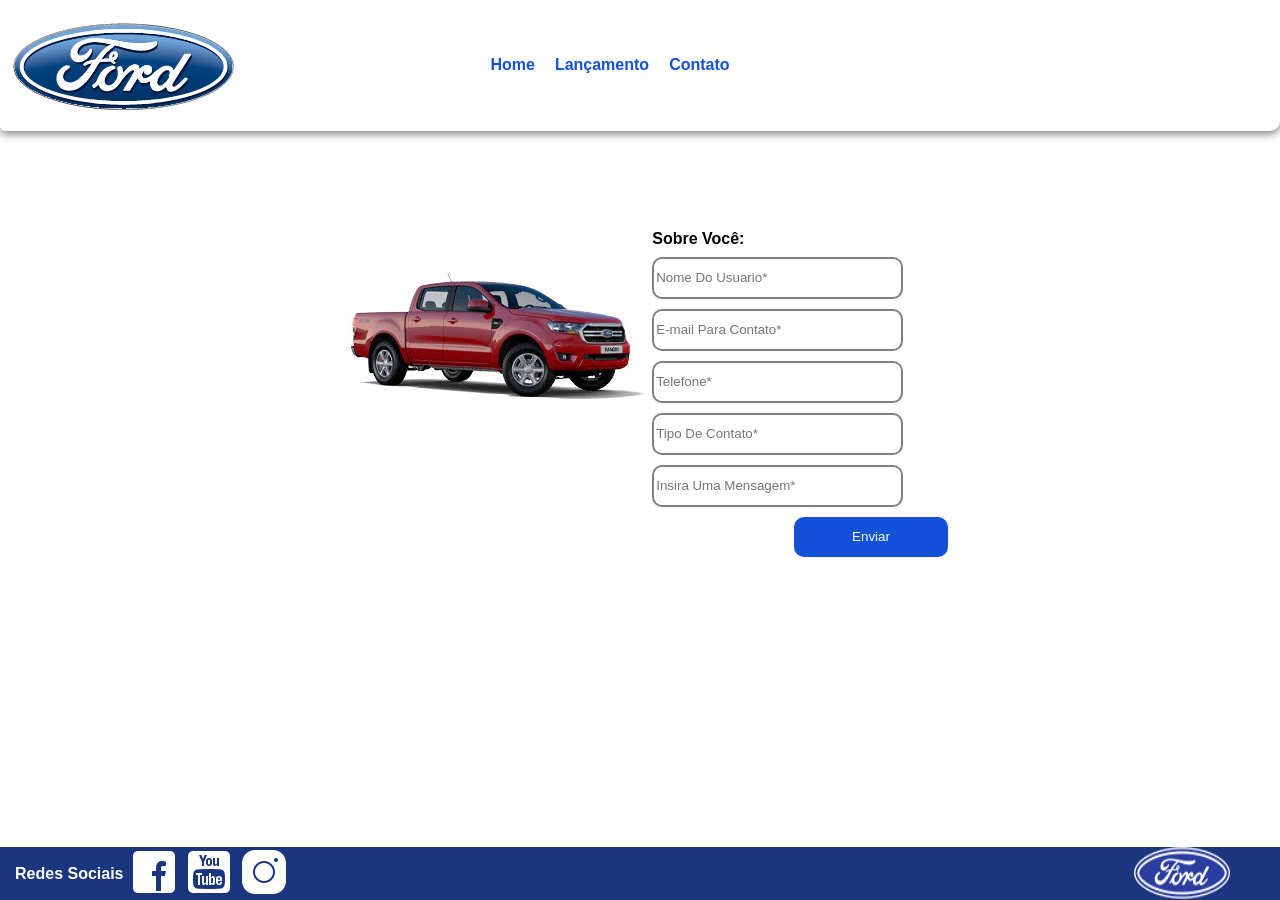
==== src/pages/contato.html @ 58bc2431 "Adiciona página de contato com formulário e seção de redes sociais; cria arquivo de estilos para a p" ====
<!DOCTYPE html>
<html lang="pt-br">
<head>
    <meta charset="UTF-8">
    <meta name="viewport" content="width=device-width, initial-scale=1.0">
    <title>Desafio_4_HTML_E_CSS_Diogo Da Silva Souza</title>
    <link rel="stylesheet" href="../css/reset.css">
    <link rel="stylesheet" href="../css/contato.css">
</head>
<body>

    <header>
        <img src="../img/logo-ford-256.png" alt="Logo da Ford Do Header">
        <nav>
            <a href="../../index.html">Home</a>
            <a href="./lancamento.html">Lançamento</a>
            <a href="./contato.html">Contato</a>
        </nav>
    </header>

    <main>
        <section id="imagem">
            <img src="../img/xls 2.2 diesel.jpg" alt="xls 2.2 diesel">
        </section>

        <section id="formulario">
            <form>
                <p>Sobre Você:</p>
                <input type="text" placeholder="Nome Do Usuario*" class="inputs">
                <input type="email" placeholder="E-mail Para Contato*" class="inputs">
                <input type="number" placeholder="Telefone*" class="inputs">
                <input list="Contatos" id="Contato" name="Contato" placeholder="Tipo De Contato*" class="inputs">
                <datalist id="Contatos">
                    <option value="Elogio">
                    <option value="Reclamação">
                    <option value="Solicitação">
                </datalist>
                <input type="text" placeholder="Insira Uma Mensagem*" class="inputs">
                <input type="submit" value="Enviar" id="Enviar">
            </form>
        </section>

    </main>

    <footer>
        <div id="Redes">
            <p>Redes Sociais</p>
            <a href="https://www.facebook.com/FordBrasil/?locale=pt_BR" target="_blank"><img src="../img/facebook-50.png" alt="Logo do Facebook"></img></a>
            <a href="https://www.youtube.com/fordbrasil" target="_blank"><img src="../img/youtube-squared-50.png" alt="Logo do Facebook"></img></a>
            <a href="https://www.instagram.com/fordbrasil/" target="_blank"><img src="../img/instagram-logo-50.png" alt="Logo do Facebook"></img></a>
        </div>

        <img src="../img/ford-96.png" alt="Logo Da Ford">
    </footer>
    
    
</body>
</html>
---- src/css/contato.css ----
:root{
    --cor1: #1351d8;
    --cor2: #1b357e;
}

body{
    display: flex;
    flex-direction: column;
    min-height: 100vh;
}

header{
    display: flex;
    flex-wrap: wrap;
    align-items: center;
    justify-content: flex-start;
    box-shadow: 0px 3px 9px rgba(0, 0, 0, 0.5);
    border-radius: 0px 0px 10px 5px;
    position: relative;
    height: 14.5vh;
}

header > img{
    padding: 10px 0px 10px 10px;
    position: absolute;
}

header > nav{
    display: flex;
    flex: 1;
    justify-content: center;
    gap: 20px;
    padding-right: 60px;
}

header > nav > a{
    text-decoration: none;
    color: var(--cor1);
    font-weight: bolder;
}

main{
    flex: 1;
    display: flex;
    justify-content: center;
    align-items: center;
}

main > section#imagem > img{
    margin-bottom: 33vh;
}

main > section#formulario{
    display: flex;
    margin-bottom: 190px;
}

section#formulario > form{
    display: flex;
    flex-direction: column;
    gap: 10px;
}

form > p{
    font-weight: bolder;
}

form > input.inputs{
    width: 19vw;
    height: 4vh;
    border-radius: 10px;
    border: 2px solid gray
}

form > input#Enviar{
    background-color: var(--cor1);
    width: 12vw;
    height: 4.5vh;
    border-radius: 10px;
    margin-left: 142px;
    color: white;
    border: 2px solid var(--cor1)


    
}




































footer{
    background-color: var(--cor2);
    display: flex;
    justify-content: space-between;
}

footer > div#Redes{
    display: flex;
    color: white;
    font-weight: bolder;
    padding-left: 15px;
    align-items: center;
    gap: 5px;
}

footer > img{
    padding-right: 50px;
}
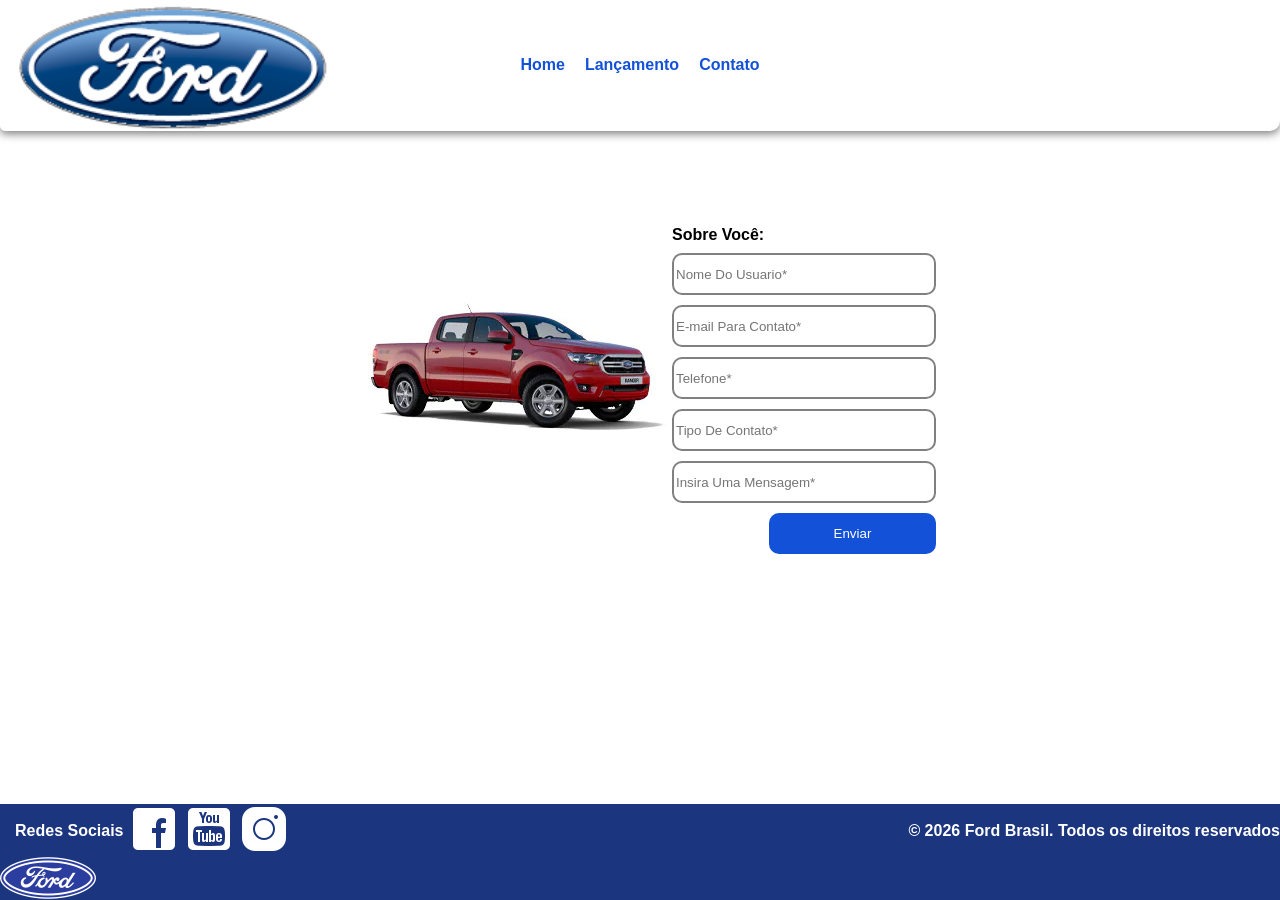
==== commit 0f445456: "Adiciona aviso de direitos autorais no rodapé das páginas de contato e lançamento; ajusta estilos do" ====
--- a/src/pages/contato.html
+++ b/src/pages/contato.html
@@ -49,6 +49,7 @@
             <a href="https://www.youtube.com/fordbrasil" target="_blank"><img src="../img/youtube-squared-50.png" alt="Logo do Facebook"></img></a>
             <a href="https://www.instagram.com/fordbrasil/" target="_blank"><img src="../img/instagram-logo-50.png" alt="Logo do Facebook"></img></a>
         </div>
+        <p>&copy; 2026 Ford Brasil. Todos os direitos reservados</p>
 
         <img src="../img/ford-96.png" alt="Logo Da Ford">
     </footer>
--- a/src/css/contato.css
+++ b/src/css/contato.css
@@ -18,11 +18,13 @@
     border-radius: 0px 0px 10px 5px;
     position: relative;
     height: 14.5vh;
+    width: 100vw;
 }
 
 header > img{
-    padding: 10px 0px 10px 10px;
     position: absolute;
+    padding-left: 15px;
+    height: 100%;
 }
 
 header > nav{
@@ -30,7 +32,6 @@
     flex: 1;
     justify-content: center;
     gap: 20px;
-    padding-right: 60px;
 }
 
 header > nav > a{
@@ -39,6 +40,35 @@
     font-weight: bolder;
 }
 
+@media (max-width:1100px){
+
+    header > img{
+        position: static;
+        padding-right: 4px;
+    }
+    header{
+        justify-content: space-around;
+        align-items: center;
+        height: auto;
+    }
+}
+
+@media (max-width:545px){
+
+    header > img{
+        position: static;
+        padding-bottom: 10px;
+    }
+    header{
+        justify-content: center;
+        flex-direction: column;
+        align-items: center;
+        height: auto;
+    }
+    
+
+}
+
 main{
     flex: 1;
     display: flex;
@@ -46,19 +76,37 @@
     align-items: center;
 }
 
-main > section#imagem > img{
-    margin-bottom: 33vh;
+main > section#imagem {
+    padding-bottom: 15%;
 }
 
 main > section#formulario{
     display: flex;
-    margin-bottom: 190px;
+    padding-bottom: 12%;
+    width: 20%;
+    
+}
+
+@media (max-width:700px){
+
+    main > section#imagem {
+        padding-bottom: 0%;
+    }
+    main > section#formulario {
+        padding-bottom: 0%;
+        width: 58%;
+        padding-bottom: 20px;
+    }
+    main{
+        flex-direction: column;
+    }
 }
 
 section#formulario > form{
     display: flex;
     flex-direction: column;
     gap: 10px;
+    width: 100%;
 }
 
 form > p{
@@ -66,7 +114,7 @@
 }
 
 form > input.inputs{
-    width: 19vw;
+    width: 100%;
     height: 4vh;
     border-radius: 10px;
     border: 2px solid gray
@@ -74,15 +122,51 @@
 
 form > input#Enviar{
     background-color: var(--cor1);
-    width: 12vw;
+    width: 65%;
     height: 4.5vh;
     border-radius: 10px;
-    margin-left: 142px;
-    color: white;
-    border: 2px solid var(--cor1)
-
-
-    
+    color: white;
+    border: 2px solid var(--cor1);
+    margin-left: 38%;
+}
+
+footer{
+    background-color: var(--cor2);
+    display: flex;
+    width: 100vw;
+    justify-content: space-around;
+    flex-wrap: wrap;
+    gap: 23%;
+}
+
+footer > div#Redes{
+    display: flex;
+    color: white;
+    font-weight: bolder;
+    align-items: center;
+    gap: 5px;
+    flex-wrap: wrap;
+}
+
+footer > p{
+    color: white;
+    font-weight: bolder;
+    align-self: center;
+}
+
+@media (max-width: 500px){
+    footer > div#Redes{
+        padding-left: 0;
+    }
+
+    footer > img{
+        padding-right: 0;
+    }
+
+    footer{
+        justify-content: space-around;
+        gap: 10px;
+    }
 }
 
 
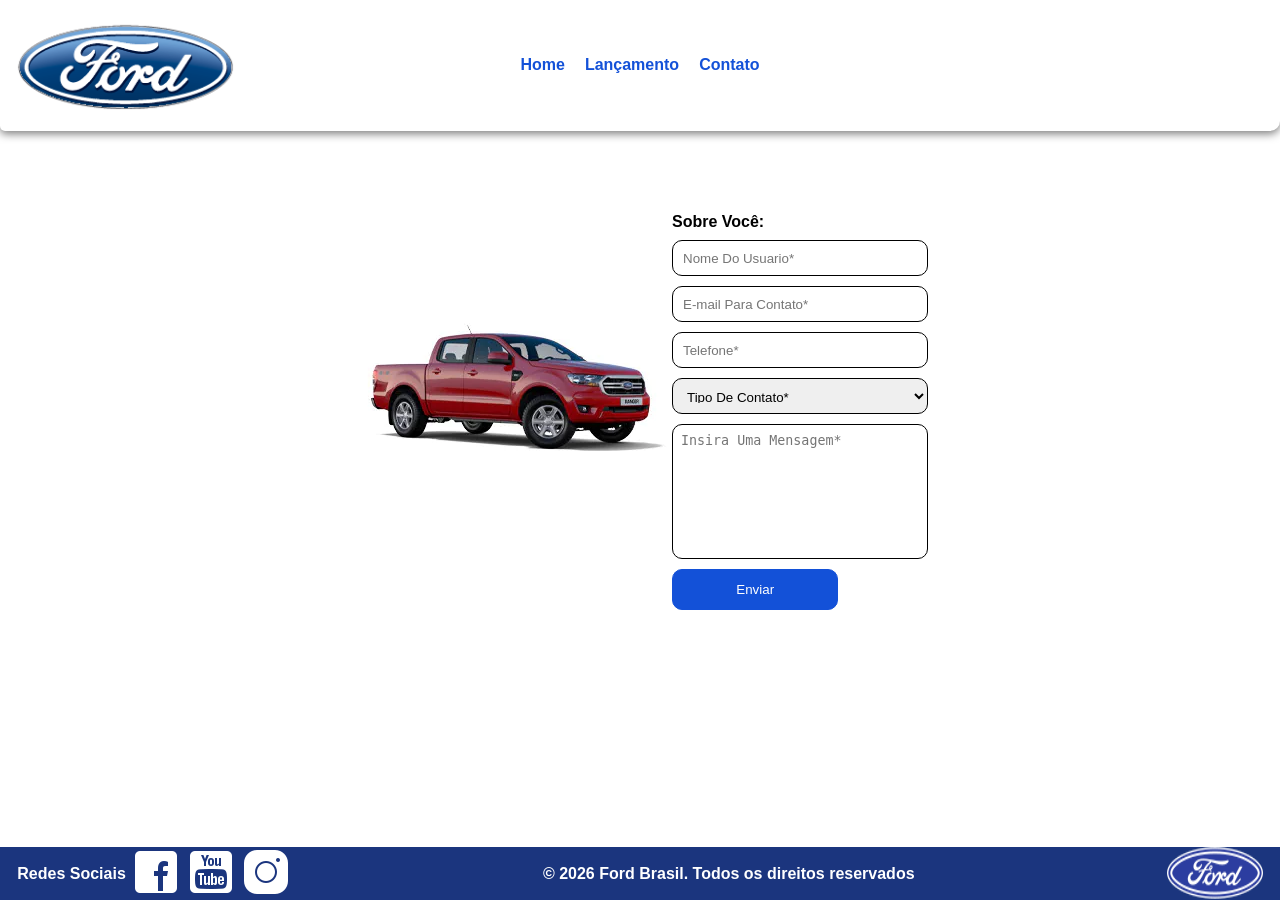
==== commit ffba5f0a: "Atualiza o conteúdo do main para incluir links nas imagens e ajusta o estilo dos formulários no cont" ====
--- a/src/pages/contato.html
+++ b/src/pages/contato.html
@@ -26,16 +26,18 @@
         <section id="formulario">
             <form>
                 <p>Sobre Você:</p>
-                <input type="text" placeholder="Nome Do Usuario*" class="inputs">
-                <input type="email" placeholder="E-mail Para Contato*" class="inputs">
-                <input type="number" placeholder="Telefone*" class="inputs">
-                <input list="Contatos" id="Contato" name="Contato" placeholder="Tipo De Contato*" class="inputs">
-                <datalist id="Contatos">
-                    <option value="Elogio">
-                    <option value="Reclamação">
-                    <option value="Solicitação">
-                </datalist>
-                <input type="text" placeholder="Insira Uma Mensagem*" class="inputs">
+                <input type="text" placeholder="Nome Do Usuario*" class="inputs" required>
+                <input type="email" placeholder="E-mail Para Contato*" class="inputs" required>
+                <input type="number" placeholder="Telefone*" class="inputs" required>
+                
+                <select id="select" class="inputs" required>
+                    <option selected disabled hidden>Tipo De Contato*</option>
+                    <option>Elogio</option>
+                    <option>Reclamação</option>
+                    <option>Solicitação</option>
+                </select>
+
+                <textarea placeholder="Insira Uma Mensagem*" class="inputs" id="textarea"></textarea>
                 <input type="submit" value="Enviar" id="Enviar">
             </form>
         </section>
--- a/src/css/contato.css
+++ b/src/css/contato.css
@@ -24,7 +24,7 @@
 header > img{
     position: absolute;
     padding-left: 15px;
-    height: 100%;
+    height: 70%;
 }
 
 header > nav{
@@ -44,7 +44,8 @@
 
     header > img{
         position: static;
-        padding-right: 4px;
+        height: 10vh;
+        padding: 15px 0px 15px 10px;
     }
     header{
         justify-content: space-around;
@@ -57,7 +58,8 @@
 
     header > img{
         position: static;
-        padding-bottom: 10px;
+        padding: 15px 0px 15px 0px;
+        height: 10vh;
     }
     header{
         justify-content: center;
@@ -66,6 +68,10 @@
         height: auto;
     }
     
+    nav{
+        padding-bottom: 15px;
+    }
+    
 
 }
 
@@ -87,7 +93,7 @@
     
 }
 
-@media (max-width:700px){
+@media (max-width:800px){
 
     main > section#imagem {
         padding-bottom: 0%;
@@ -113,11 +119,25 @@
     font-weight: bolder;
 }
 
-form > input.inputs{
+form > .inputs{
     width: 100%;
     height: 4vh;
     border-radius: 10px;
-    border: 2px solid gray
+    border: 1px solid black;
+    box-sizing: border-box;
+    padding: 10px;
+
+}
+
+form > #select{
+    width: 100%;
+    height: 4vh;
+}
+
+form > #textarea{
+    height: 15vh;
+    padding: 8px;
+    resize: none;
 }
 
 form > input#Enviar{
@@ -126,8 +146,9 @@
     height: 4.5vh;
     border-radius: 10px;
     color: white;
-    border: 2px solid var(--cor1);
-    margin-left: 38%;
+    border: 1px solid var(--cor1);
+    box-sizing: border-box;
+    padding: 0;
 }
 
 footer{
@@ -136,7 +157,7 @@
     width: 100vw;
     justify-content: space-around;
     flex-wrap: wrap;
-    gap: 23%;
+    gap: 26%;
 }
 
 footer > div#Redes{
@@ -156,69 +177,58 @@
 
 @media (max-width: 500px){
     footer > div#Redes{
-        padding-left: 0;
+        padding: 0;
     }
 
     footer > img{
-        padding-right: 0;
+        padding: 0;
+    }
+
+    footer > p{
+        padding: 0;
+        text-align: center;
     }
 
     footer{
         justify-content: space-around;
-        gap: 10px;
-    }
-}
-
-
-
-
-
-
-
-
-
-
-
-
-
-
-
-
-
-
-
-
-
-
-
-
-
-
-
-
-
-
-
-
-
-
-
-
-footer{
-    background-color: var(--cor2);
-    display: flex;
-    justify-content: space-between;
-}
-
-footer > div#Redes{
-    display: flex;
-    color: white;
-    font-weight: bolder;
-    padding-left: 15px;
-    align-items: center;
-    gap: 5px;
-}
-
-footer > img{
-    padding-right: 50px;
+    }
+}
+
+@media (max-width:1006px) {
+    footer {
+        display: flex;
+        flex-direction: column;
+        align-items: center;
+        justify-content: center;
+    }    
+
+    footer > div#Redes{
+        padding: 10px 0px 15px 0px;
+    }
+
+    footer > p{
+        padding: 10px 0px 15px 0px;
+    }
+
+    footer > img{
+        padding: 10px 0px 15px 0px;
+    }
+}
+
+@media (max-width:1543px){
+    footer{
+        gap: 22%;
+    }
+}
+
+@media (max-width:1360px){
+    footer{
+        gap: 17%;
+    }
+}
+
+@media (max-width:1150px){
+    footer{
+        gap: 13%;
+    }
 }
